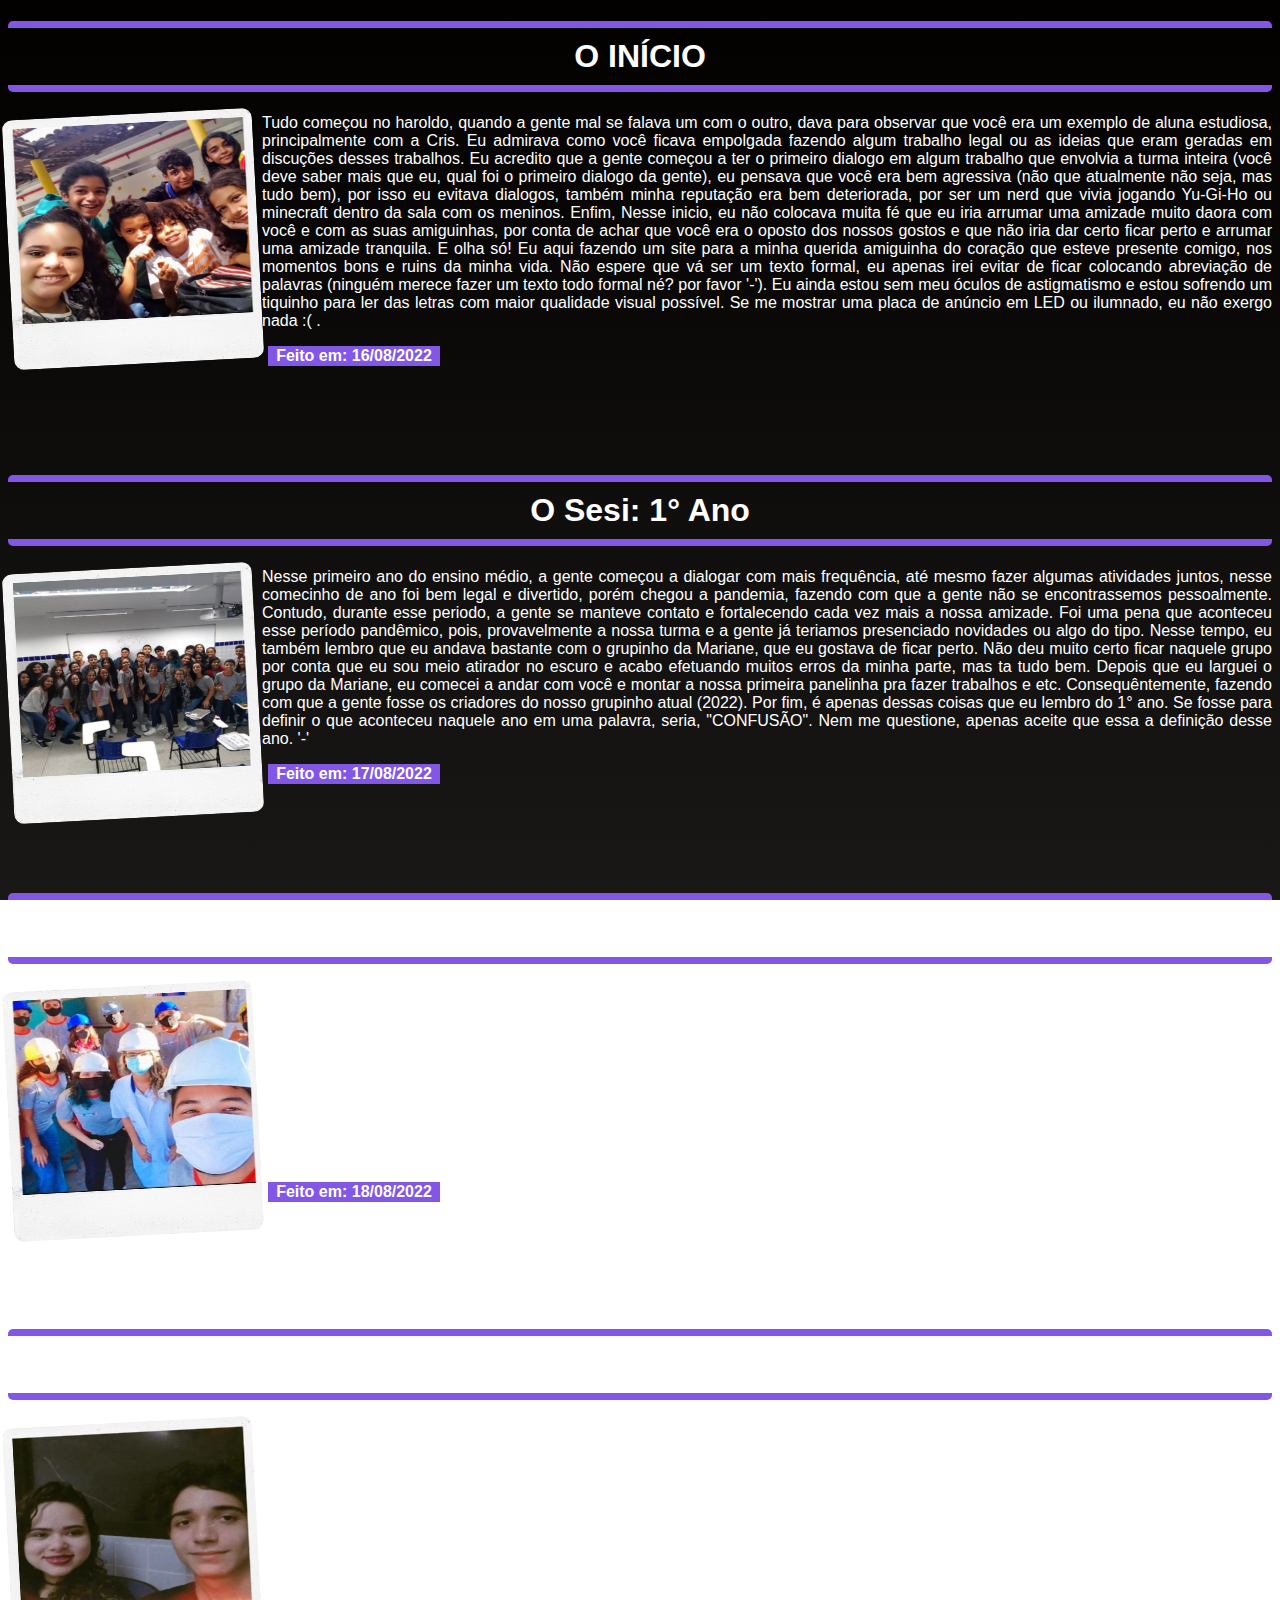
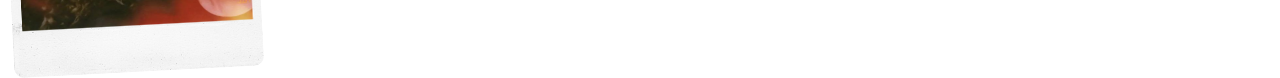
==== ProjetoBHOME/ProjetoBH.html @ 09a28ad6 "Add files via upload" ====
<!DOCTYPE html>
<html lang="pt">
<head>
    <meta charset="UTF-8">
    <meta http-equiv="X-UA-Compatible" content="IE=edge">
    <meta name="viewport" content="width=device-width, initial-scale=1.0">
    <link rel="stylesheet" href="../ProjetoBHOME/ProjetoBH.css">
    <title>ProjetoBH</title>
</head>
<body>
    <h1>O INÍCIO</h1>
    <div>
        <img src="../Imagens/POLAROID 4e.png" alt="Erro na imagem">
        <p>
            Tudo começou no haroldo, quando a gente mal se falava um com o outro, dava para observar que você
            era um exemplo de aluna estudiosa, principalmente com a Cris. Eu admirava como você ficava empolgada
            fazendo algum trabalho legal ou as ideias que eram geradas em discuções desses trabalhos. Eu acredito que
            a gente começou a ter o primeiro dialogo em algum trabalho que envolvia a turma inteira (você deve
            saber mais que eu, qual foi o primeiro dialogo da gente), eu pensava que você era bem agressiva
            (não que atualmente não seja, mas tudo bem), por isso eu evitava dialogos, também minha reputação
            era bem deteriorada, por ser um nerd que vivia jogando Yu-Gi-Ho ou minecraft dentro da sala com os
            meninos. Enfim, Nesse inicio, eu não colocava muita fé que eu iria arrumar uma amizade muito daora com
            você e com as suas amiguinhas, por conta de achar que você era o oposto dos nossos gostos e que não iria
            dar certo ficar perto e arrumar uma amizade tranquila. E olha só! Eu aqui fazendo um site para a
            minha querida amiguinha do coração que esteve presente comigo, nos momentos bons e ruins da
            minha vida. Não espere que vá ser um texto formal, eu apenas irei evitar de ficar colocando
            abreviação de palavras (ninguém merece fazer um texto todo formal né? por favor '-'). Eu ainda
            estou sem meu óculos de astigmatismo e estou sofrendo um tiquinho para ler das letras com maior
            qualidade visual possível. Se me mostrar uma placa de anúncio em LED ou ilumnado, eu não exergo
            nada :( . <br>
        </p>
        <p id="p1">
            <strong>Feito em: 16/08/2022</strong> 
        </p>
        <br>
        <br>
        <br>
        <br>
    </div>

    <div>
        <h1>O Sesi: 1° Ano</h1>
        <img src="../Imagens/POLAROID 6e.png" alt="Erro na imagem">
        <p>
            Nesse primeiro ano do ensino médio, a gente começou a dialogar com mais frequência,
            até mesmo fazer algumas atividades juntos, nesse comecinho de ano foi bem legal e divertido,
            porém chegou a pandemia, fazendo com que a gente não se encontrassemos pessoalmente.
            Contudo, durante esse periodo, a gente se manteve contato e fortalecendo cada vez mais
            a nossa amizade. Foi uma pena que aconteceu esse período pandêmico, pois, provavelmente a
            nossa turma e a gente já teriamos presenciado novidades ou algo do tipo. Nesse tempo, eu
            também lembro que eu andava bastante com o grupinho da Mariane, que eu gostava de ficar perto.
            Não deu muito certo ficar naquele grupo por conta que eu sou meio atirador no escuro e acabo
            efetuando muitos erros da minha parte, mas ta tudo bem. Depois que eu larguei o grupo da
            Mariane, eu comecei a andar com você e montar a nossa primeira panelinha pra fazer trabalhos e
            etc. Consequêntemente, fazendo com que a gente fosse os criadores do nosso grupinho atual (2022).
            Por fim, é apenas dessas coisas que eu lembro do 1° ano. Se fosse para definir o que aconteceu
            naquele ano em uma palavra, seria, "CONFUSÃO". Nem me questione, apenas aceite que essa a
            definição desse ano. '-' <br>
        </p>
        <p id="p1">
            <strong>Feito em: 17/08/2022</strong>
        </p>
        <br>
        <br>
        <br>
        <br>
    </div>

    <div>
        <h1>O Sesi: 2° Ano</h1>
        <img src="../Imagens/POLAROID 5e.png" alt="Erro na imagem">
        <p>
            Neste ano, não teve muito a comentar, mas foi o início do ápice da nossa amizade e construindo
            o nosso grupinho que a gente mais se identifica, começando pela ABC construções, até a ABCNLK construções.
            esse momento foi importante para a gente se desenvolver mentalmente, principalmente por conta que no ano seguinte
            a gente iria ir ao nosso ultimo ano. Eu acredito que 2021 foi um ano bem montanha russa, pois, o periodo
            pandêmico ainda estava presente em nosso dia-dia. A partir desse momento, foi observado por mim que,
            essa amizade vai perdurar por muito mais tempo que eu imagino, até mesmo depois de ambos falecermos ou até mesmo
            o nosso grupo se desmanche com o passar desse determinado tempo. Eu comecei a gostar muito que pela primeira vez
            eu tive uma amizade considerada totalmente verdadeira e um grupo que eu me sentia totalmente confortável de estar juntos
            principalmente, fazendo as atividades, por conta que, os conflitos são quase minimos entre os integrantes de nosso grupo.
            Enfim, eu gostei bastante da evolução do nosso grupo e da nossa amizade em si... Agora vai demorar para eu falar mais
            sobre o ano seguinte, pois, eu irei vivelo primeiro, antes de falar dele, então, pode rolar para baixo, que ainda tem
            mais coisas que eu digitei.
        </p>

        <p id="p1">
           <strong>Feito em: 18/08/2022</strong>
        </p>
        <br>
        <br>
        <br>
        <br>
        <br>
    </div>

    <div>
        <h1>O Ultimo Ano do Ensino Médio</h1>
        <img src="../Imagens/POLAROID 2e.png" alt="Erro na imagem">
        <p>
            
        </p>
    </div>
</body>
</html>
---- ProjetoBHOME/ProjetoBH.css ----
body{
    background: linear-gradient(#020100, #191817);
    background-repeat: no-repeat;
    background-attachment: fixed;
    background-size: 100%;
}

h1{
    border-top: 7px solid #8257E5;
    border-bottom: 7px solid #8257E5;
    border-radius: 5px;
    padding: 10px;
    text-align: center;
    color: white;
    font-family: Roboto, sans-serif;
}

p{
    color: white;
    font-family: Roboto, sans-serif;
    text-align: justify;
}

img{
    float: left;
    height: 250px;
    width: 250px;
    margin-right: 4px;
    transform: rotate(-3deg);
    border-radius: 10px;
}

#p1{
    border: 1px solid #8257E5;
    background-color: #8257E5;
    width: 170px;
    margin-left: 260px;
    color: white;
    font-family: Roboto, sans-serif;
    text-align: center;
}
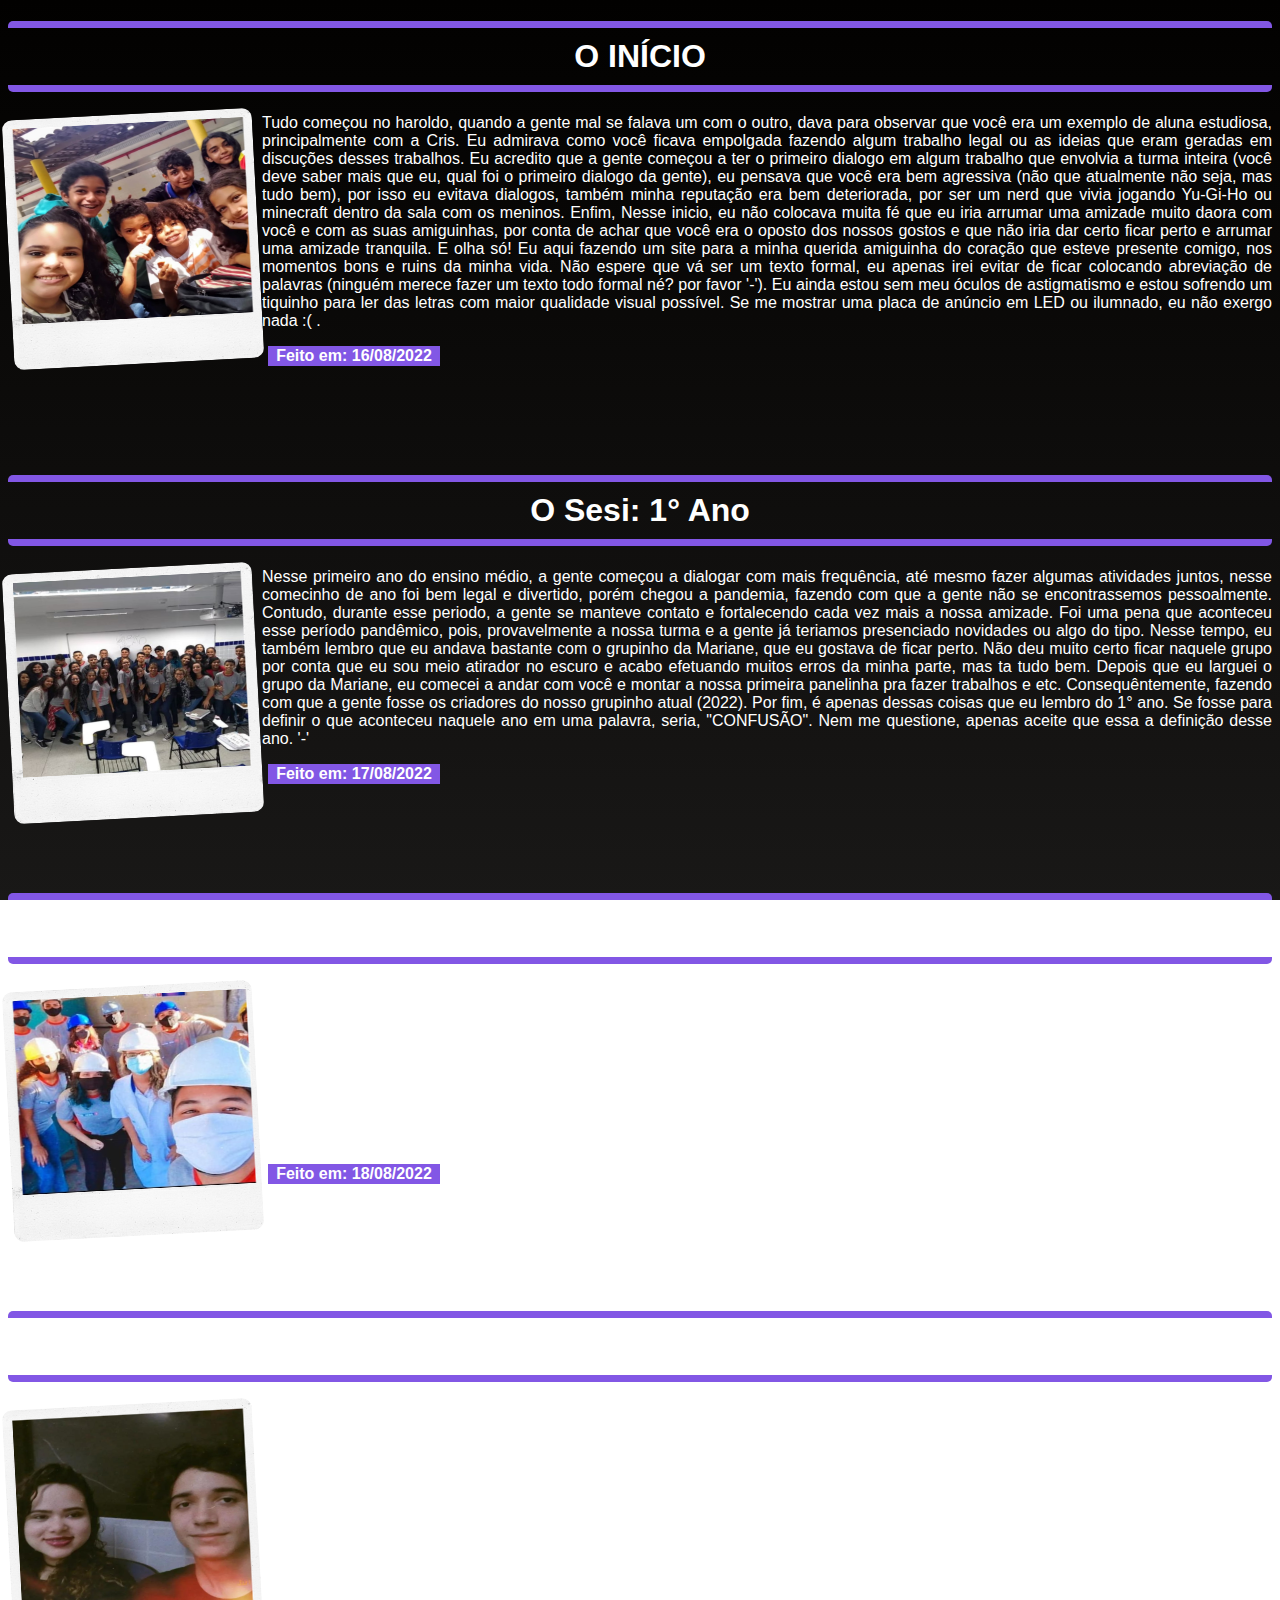
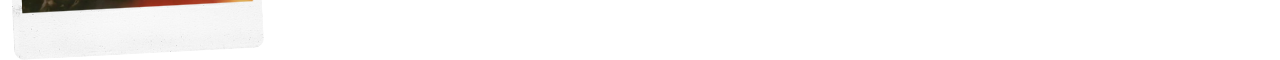
==== commit 16d61d85: "Alteração em parágrafo específico" ====
--- a/ProjetoBHOME/ProjetoBH.html
+++ b/ProjetoBHOME/ProjetoBH.html
@@ -79,9 +79,7 @@
             o nosso grupo se desmanche com o passar desse determinado tempo. Eu comecei a gostar muito que pela primeira vez
             eu tive uma amizade considerada totalmente verdadeira e um grupo que eu me sentia totalmente confortável de estar juntos
             principalmente, fazendo as atividades, por conta que, os conflitos são quase minimos entre os integrantes de nosso grupo.
-            Enfim, eu gostei bastante da evolução do nosso grupo e da nossa amizade em si... Agora vai demorar para eu falar mais
-            sobre o ano seguinte, pois, eu irei vivelo primeiro, antes de falar dele, então, pode rolar para baixo, que ainda tem
-            mais coisas que eu digitei.
+            Enfim, eu gostei bastante da evolução do nosso grupo e da nossa amizade em si...
         </p>
 
         <p id="p1">
@@ -102,4 +100,4 @@
         </p>
     </div>
 </body>
-</html>+</html>
--- a/ProjetoBHOME/ProjetoBH.css
+++ b/ProjetoBHOME/ProjetoBH.css
@@ -28,6 +28,7 @@
     margin-right: 4px;
     transform: rotate(-3deg);
     border-radius: 10px;
+    image-rendering: optimizeQuality;
 }
 
 #p1{
@@ -38,4 +39,4 @@
     color: white;
     font-family: Roboto, sans-serif;
     text-align: center;
-}+}
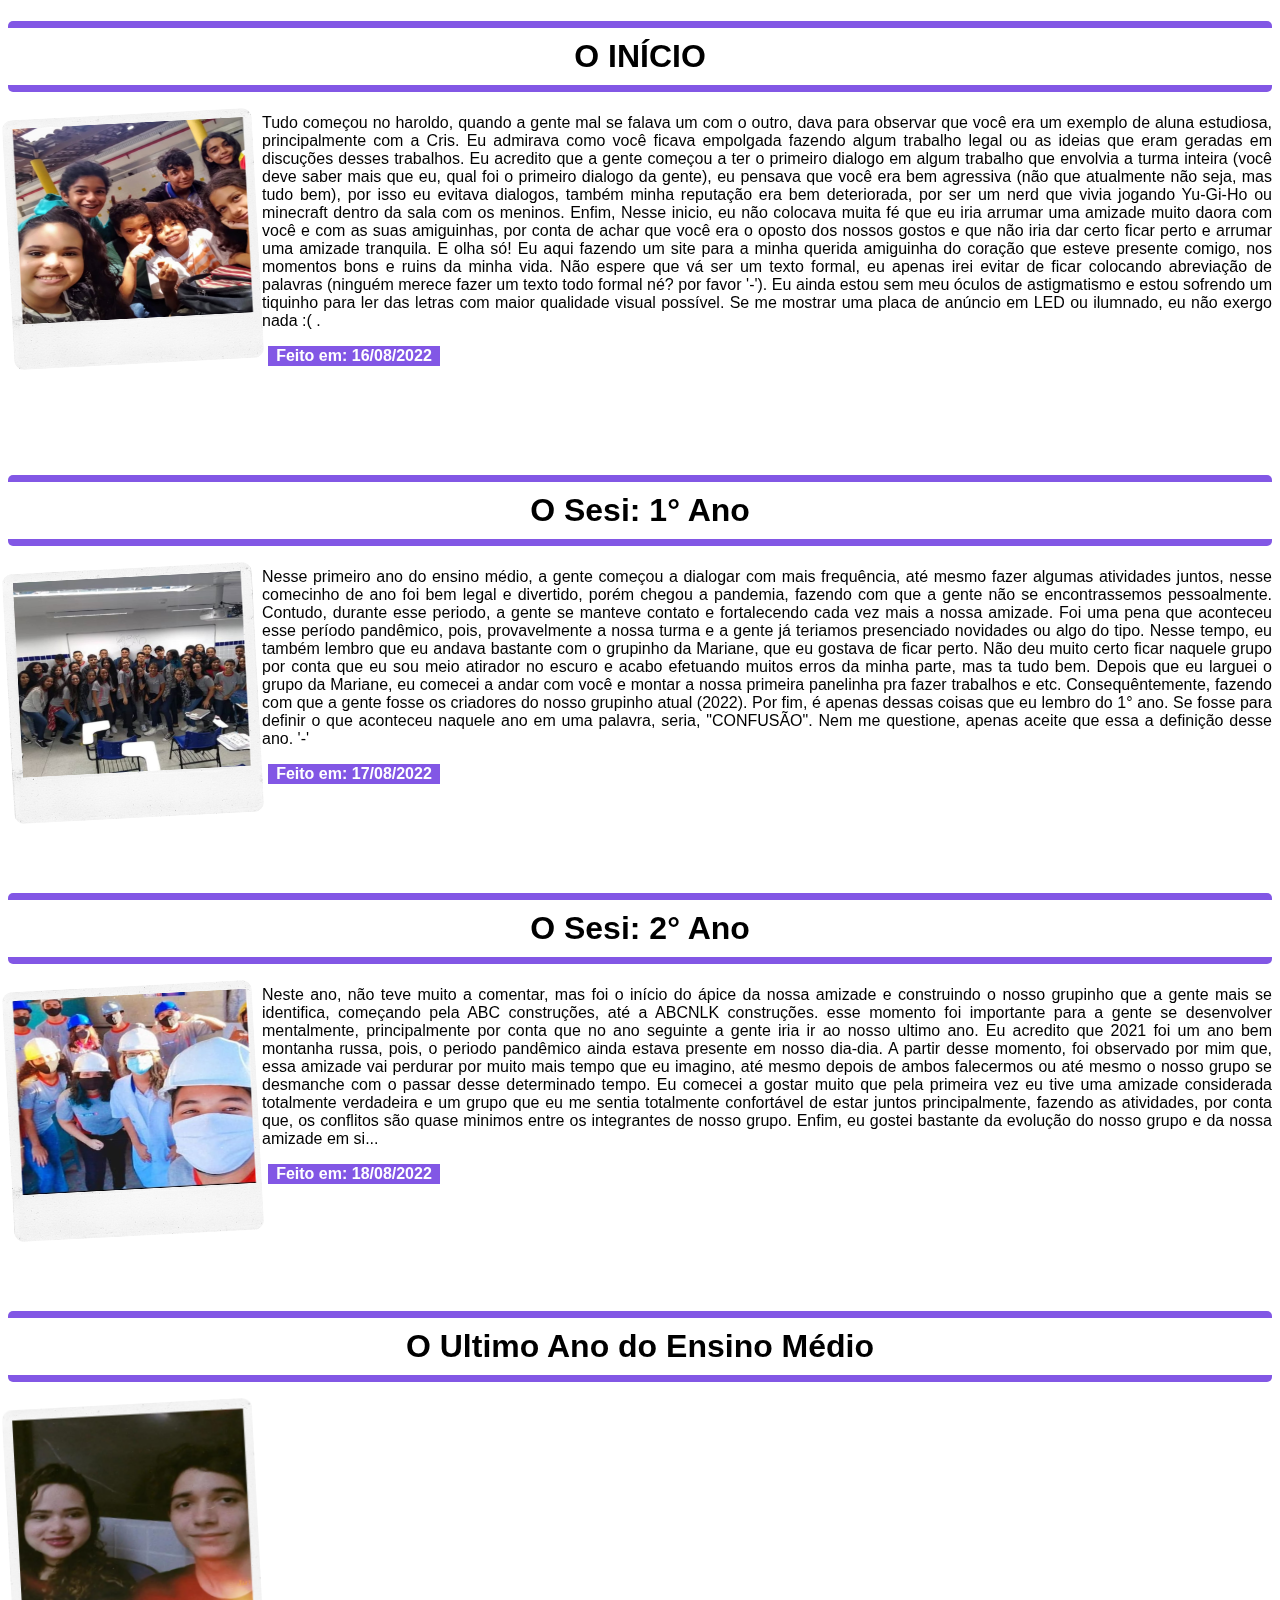
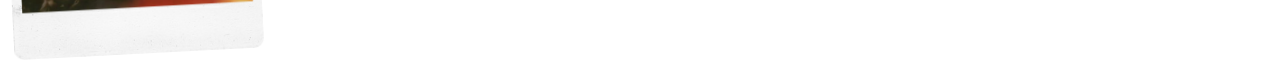
==== commit fb766ba0: "Atualização do site 1.30" ====
--- a/ProjetoBHOME/ProjetoBH.html
+++ b/ProjetoBHOME/ProjetoBH.html
@@ -8,7 +8,7 @@
     <title>ProjetoBH</title>
 </head>
 <body>
-    <h1>O INÍCIO</h1>
+    <h1><strong>O INÍCIO</strong></h1>
     <div>
         <img src="../Imagens/POLAROID 4e.png" alt="Erro na imagem">
         <p>
@@ -100,4 +100,4 @@
         </p>
     </div>
 </body>
-</html>
+</html>--- a/ProjetoBHOME/ProjetoBH.css
+++ b/ProjetoBHOME/ProjetoBH.css
@@ -1,22 +1,26 @@
 body{
-    background: linear-gradient(#020100, #191817);
+    background-image: url(https://img.freepik.com/vetores-gratis/fundo-colorido-psicodelico-desenhado-a-mao_23-2149075812.jpg?w=740&t=st=1661908511~exp=1661909111~hmac=0751832b11b121879e68bad98247eae4c337f30c3e9a705d041ffc1eb581567f);
     background-repeat: no-repeat;
-    background-attachment: fixed;
-    background-size: 100%;
+    background-size: cover;
+    backdrop-filter: blur(100px);
 }
 
 h1{
+    
     border-top: 7px solid #8257E5;
     border-bottom: 7px solid #8257E5;
     border-radius: 5px;
     padding: 10px;
+    background-image: url(https://img.freepik.com/vetores-gratis/plano-de-fundo-psicodelico-e-moderno_23-2148873377.jpg?w=740&t=st=1661908498~exp=1661909098~hmac=da6a2a565b45d184c2d142329c77655ec7a8a906fd944eaccc7667b4b6bdff82);
+    background-size: cover;
+    background-repeat: no-repeat;
     text-align: center;
-    color: white;
+    color: black;
     font-family: Roboto, sans-serif;
 }
 
 p{
-    color: white;
+    color: black;
     font-family: Roboto, sans-serif;
     text-align: justify;
 }
@@ -39,4 +43,4 @@
     color: white;
     font-family: Roboto, sans-serif;
     text-align: center;
-}
+}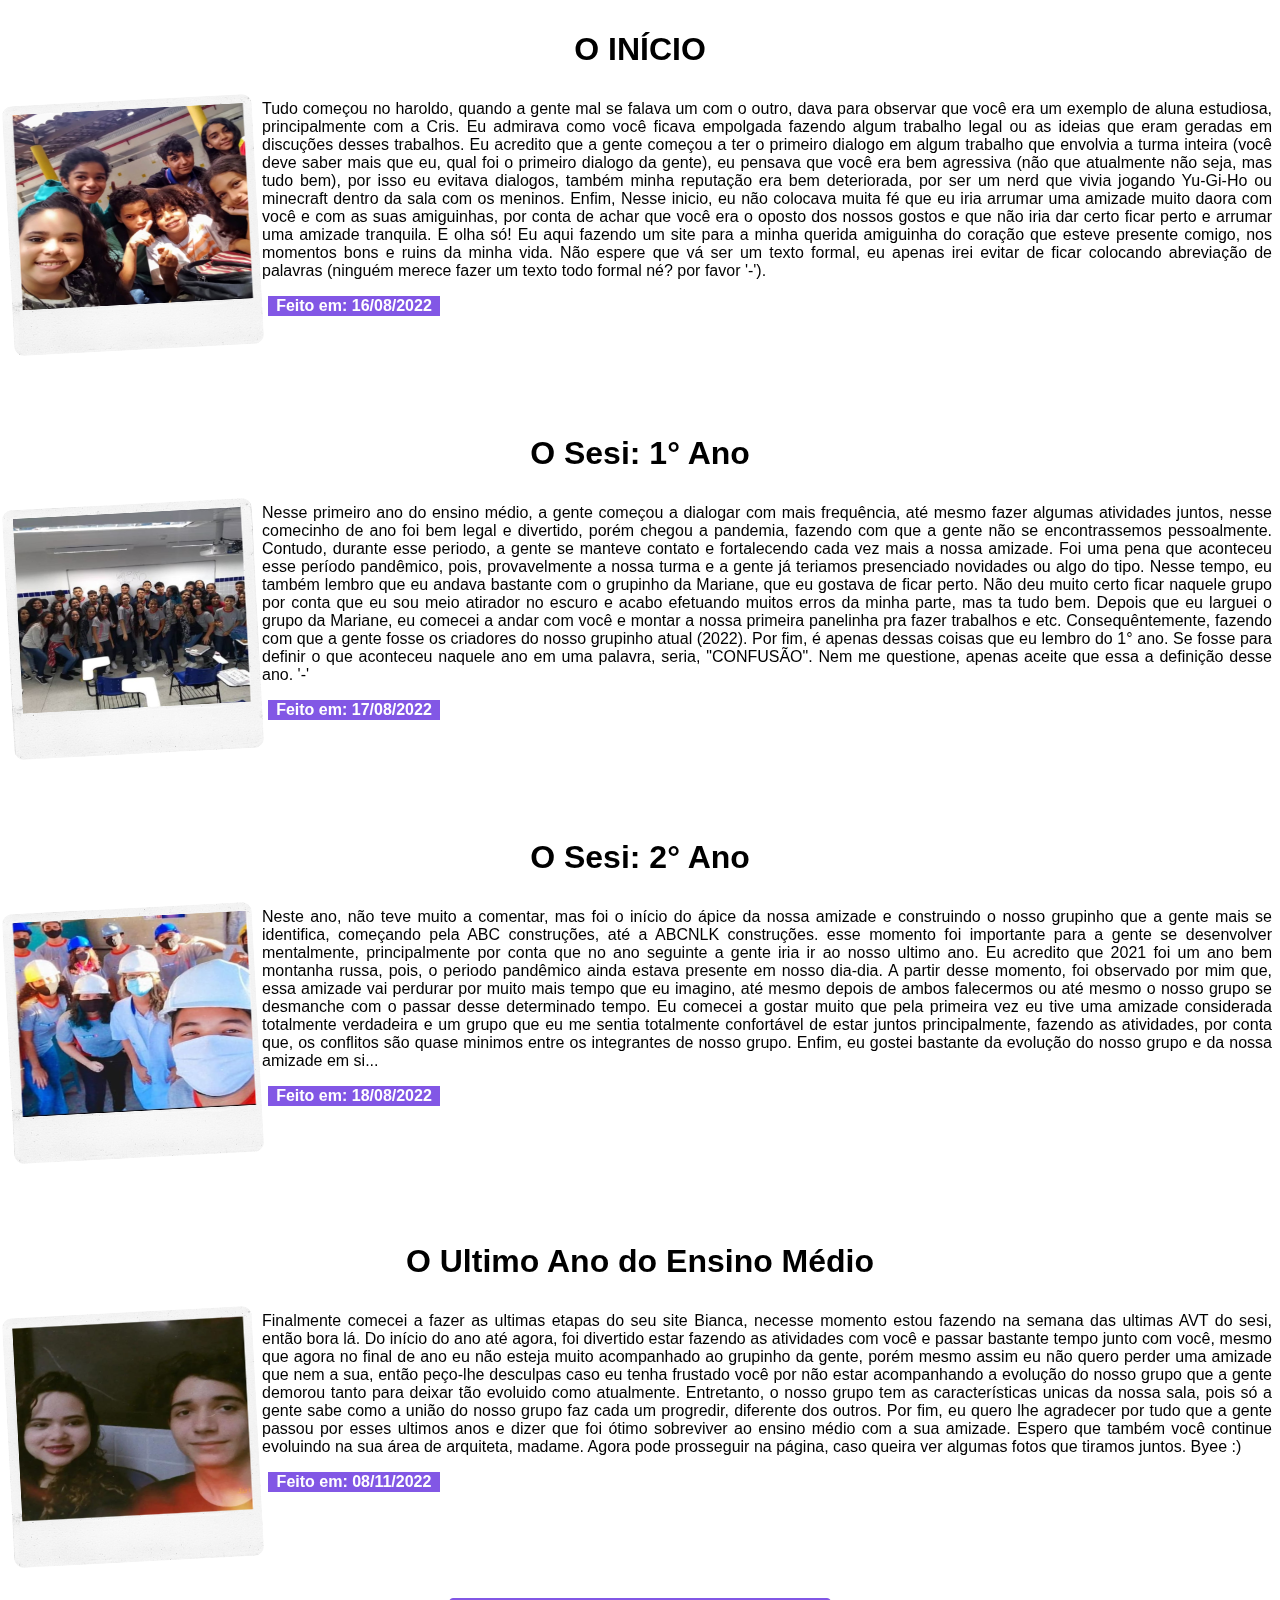
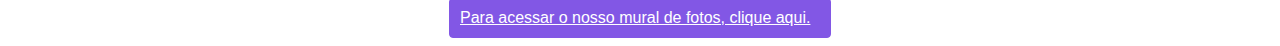
==== commit 6689fe40: "Ultimas Att" ====
--- a/ProjetoBHOME/ProjetoBH.html
+++ b/ProjetoBHOME/ProjetoBH.html
@@ -5,7 +5,7 @@
     <meta http-equiv="X-UA-Compatible" content="IE=edge">
     <meta name="viewport" content="width=device-width, initial-scale=1.0">
     <link rel="stylesheet" href="../ProjetoBHOME/ProjetoBH.css">
-    <title>ProjetoBH</title>
+    <title>Para a Bianca</title>
 </head>
 <body>
     <h1><strong>O INÍCIO</strong></h1>
@@ -24,10 +24,7 @@
             dar certo ficar perto e arrumar uma amizade tranquila. E olha só! Eu aqui fazendo um site para a
             minha querida amiguinha do coração que esteve presente comigo, nos momentos bons e ruins da
             minha vida. Não espere que vá ser um texto formal, eu apenas irei evitar de ficar colocando
-            abreviação de palavras (ninguém merece fazer um texto todo formal né? por favor '-'). Eu ainda
-            estou sem meu óculos de astigmatismo e estou sofrendo um tiquinho para ler das letras com maior
-            qualidade visual possível. Se me mostrar uma placa de anúncio em LED ou ilumnado, eu não exergo
-            nada :( . <br>
+            abreviação de palavras (ninguém merece fazer um texto todo formal né? por favor '-'). <br>
         </p>
         <p id="p1">
             <strong>Feito em: 16/08/2022</strong> 
@@ -96,8 +93,22 @@
         <h1>O Ultimo Ano do Ensino Médio</h1>
         <img src="../Imagens/POLAROID 2e.png" alt="Erro na imagem">
         <p>
-            
+            Finalmente comecei a fazer as ultimas etapas do seu site Bianca, necesse momento estou fazendo na semana das ultimas AVT do sesi, então bora lá. Do início do ano até agora, foi divertido estar fazendo as atividades com você e passar bastante tempo junto com você, mesmo que agora no final de ano eu não esteja muito acompanhado ao grupinho da gente, porém mesmo assim eu não quero perder uma amizade que nem a sua, então peço-lhe desculpas caso eu tenha frustado você por não estar acompanhando a evolução do nosso grupo que a gente demorou tanto para deixar tão evoluido como atualmente. Entretanto, o nosso grupo tem as características unicas da nossa sala, pois  só a gente sabe como a união do nosso grupo faz cada um progredir, diferente dos outros. Por fim, eu quero lhe agradecer por tudo que a gente passou por esses ultimos anos e dizer que foi ótimo sobreviver ao ensino médio com a sua amizade. Espero que também você continue evoluindo na sua área de arquiteta, madame. Agora pode prosseguir na página, caso queira ver algumas fotos que tiramos juntos. Byee :)
         </p>
+
+
+        <p id="p1">
+            <strong>Feito em: 08/11/2022</strong>
+         </p>
+         <br>
+         <br>
+         <br>
+         <br>
+         <br>
+    </div>
+
+    <div>
+        <a id="link_ref" href="../ProjetoBMURAL/mural.html">Para acessar o nosso mural de fotos, clique aqui.</a>
     </div>
 </body>
 </html>--- a/ProjetoBHOME/ProjetoBH.css
+++ b/ProjetoBHOME/ProjetoBH.css
@@ -7,8 +7,8 @@
 
 h1{
     
-    border-top: 7px solid #8257E5;
-    border-bottom: 7px solid #8257E5;
+    border-top: 7px none #8257E5;
+    border-bottom: 7px none #8257E5;
     border-radius: 5px;
     padding: 10px;
     background-image: url(https://img.freepik.com/vetores-gratis/plano-de-fundo-psicodelico-e-moderno_23-2148873377.jpg?w=740&t=st=1661908498~exp=1661909098~hmac=da6a2a565b45d184c2d142329c77655ec7a8a906fd944eaccc7667b4b6bdff82);
@@ -43,4 +43,20 @@
     color: white;
     font-family: Roboto, sans-serif;
     text-align: center;
+}
+
+#link_ref{
+    display: flex;
+    position: relative;
+    border: 1px solid #8257E5;
+    background-color: #8257E5;
+    color: white;
+    font-style: none;
+    font-family: Roboto, sans-serif;
+    text-align: center;
+    width: 360px;
+    padding: 10px;
+    border-radius: 4px;
+    margin: auto;
+   
 }